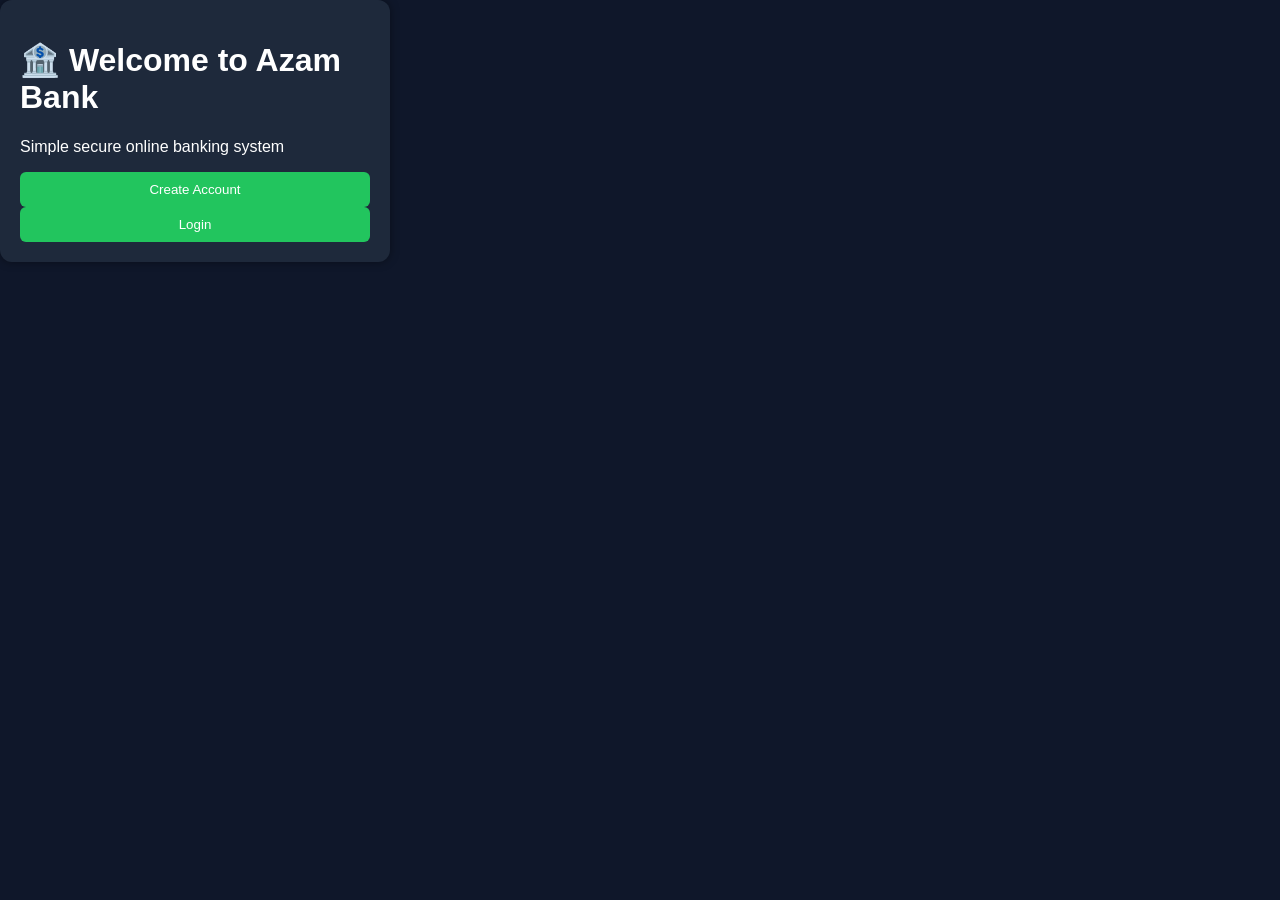
==== templates/index.html @ e9caad12 "1" ====
<!DOCTYPE html>
<html>
<head>
  <title>Simple Bank</title>
  <link rel="stylesheet" href="/static/style.css">
</head>
<body>

<div class="container">

  <h1>🏦 Welcome to Azam Bank</h1>
  <p>Simple secure online banking system</p>

  <a href="/signup"><button>Create Account</button></a>
  <a href="/login"><button>Login</button></a>

</div>

</body>
</html>
---- static/style.css ----
body {
  font-family: Arial, sans-serif;
  background: #0f172a;
  color: white;
  margin: 0;
}

/* =========================
   CENTER AUTH PAGES (login/signup)
========================= */
.auth-body {
  display: flex;
  justify-content: center;
  align-items: center;
  height: 100vh;
}

/* =========================
   LANDING PAGE
========================= */
.home-body {
  text-align: center;
  padding-top: 120px;
}

/* =========================
   CONTAINER CARD
========================= */
.container {
  width: 350px;
  padding: 20px;
  background: #1e293b;
  border-radius: 12px;
  box-shadow: 0 0 10px rgba(0,0,0,0.4);
}

/* =========================
   INPUTS
========================= */
input {
  width: 100%;
  padding: 10px;
  margin: 8px 0;
  border: none;
  border-radius: 6px;
}

/* =========================
   BUTTONS
========================= */
button {
  width: 100%;
  padding: 10px;
  background: #22c55e;
  border: none;
  border-radius: 6px;
  color: white;
  cursor: pointer;
}

button:hover {
  background: #16a34a;
}

/* =========================
   LINKS
========================= */
a {
  color: #38bdf8;
  text-decoration: none;
}

/* =========================
   DASHBOARD CARDS
========================= */
.card {
  background: #334155;
  padding: 10px;
  margin-top: 10px;
  border-radius: 8px;
}
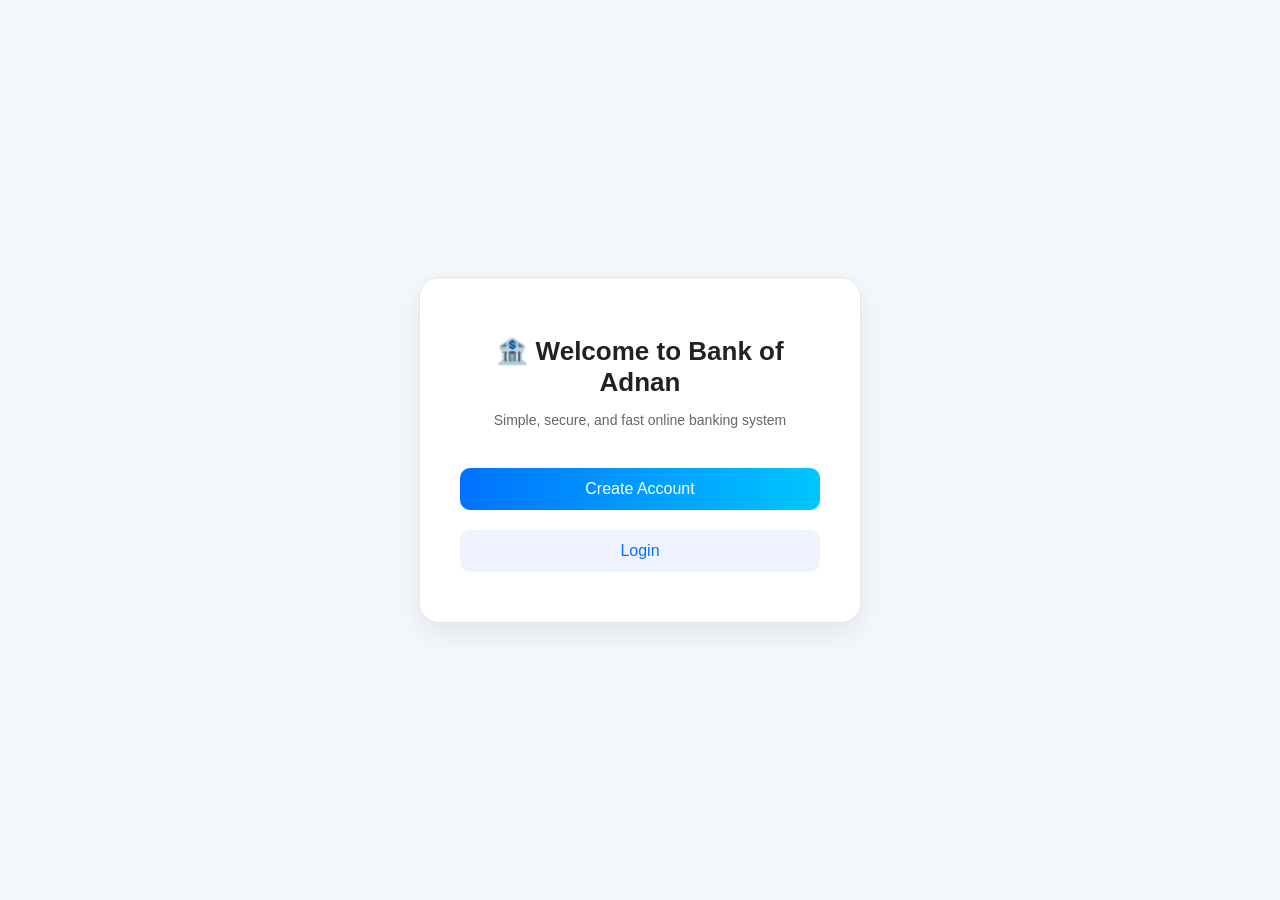
==== commit 29eb33fc: "primary done" ====
--- a/templates/index.html
+++ b/templates/index.html
@@ -2,18 +2,112 @@
 <html>
 <head>
   <title>Simple Bank</title>
-  <link rel="stylesheet" href="/static/style.css">
+
+  <style>
+    body {
+      margin: 0;
+      padding: 0;
+      font-family: 'Segoe UI', Tahoma, Geneva, Verdana, sans-serif;
+      background: #f4f7fb;
+      height: 100vh;
+      display: flex;
+      justify-content: center;
+      align-items: center;
+    }
+
+    .container {
+      width: 100%;
+      display: flex;
+      justify-content: center;
+      align-items: center;
+    }
+
+    .card {
+      background: #ffffff;
+      padding: 40px;
+      border-radius: 20px;
+      text-align: center;
+      color: #333;
+      box-shadow: 0 10px 30px rgba(0, 0, 0, 0.08);
+      width: 360px;
+      border: 1px solid #e6e6e6;
+      transition: 0.3s ease;
+    }
+
+    .card:hover {
+      transform: translateY(-5px);
+    }
+
+    h1 {
+      margin-bottom: 10px;
+      font-size: 26px;
+      color: #222;
+    }
+
+    p {
+      color: #666;
+      margin-bottom: 30px;
+      font-size: 14px;
+    }
+
+    .buttons button {
+      width: 100%;
+      padding: 12px;
+      margin: 10px 0;
+      border: none;
+      border-radius: 10px;
+      font-size: 16px;
+      cursor: pointer;
+      transition: 0.3s;
+    }
+
+    .signup-btn {
+      background: linear-gradient(to right, #0072ff, #00c6ff);
+      color: white;
+    }
+
+    .signup-btn:hover {
+      transform: scale(1.05);
+      box-shadow: 0 5px 15px rgba(0, 114, 255, 0.3);
+    }
+
+    .login-btn {
+      background: #eef3ff;
+      color: #0072ff;
+      border: 1px solid #d0dcff;
+    }
+
+    .login-btn:hover {
+      background: #e0e9ff;
+      transform: scale(1.05);
+    }
+
+    a {
+      text-decoration: none;
+    }
+
+  </style>
 </head>
+
 <body>
 
 <div class="container">
+  <div class="card">
 
-  <h1>🏦 Welcome to Azam Bank</h1>
-  <p>Simple secure online banking system</p>
+    <h1>🏦 Welcome to Bank of Adnan</h1>
+    <p>Simple, secure, and fast online banking system</p>
 
-  <a href="/signup"><button>Create Account</button></a>
-  <a href="/login"><button>Login</button></a>
+    <div class="buttons">
+      <a href="/signup">
+        <button class="signup-btn">Create Account</button>
+      </a>
 
+      <a href="/login">
+        <button class="login-btn">Login</button>
+      </a>
+    </div>
+
+  </div>
 </div>
 
 </body>
